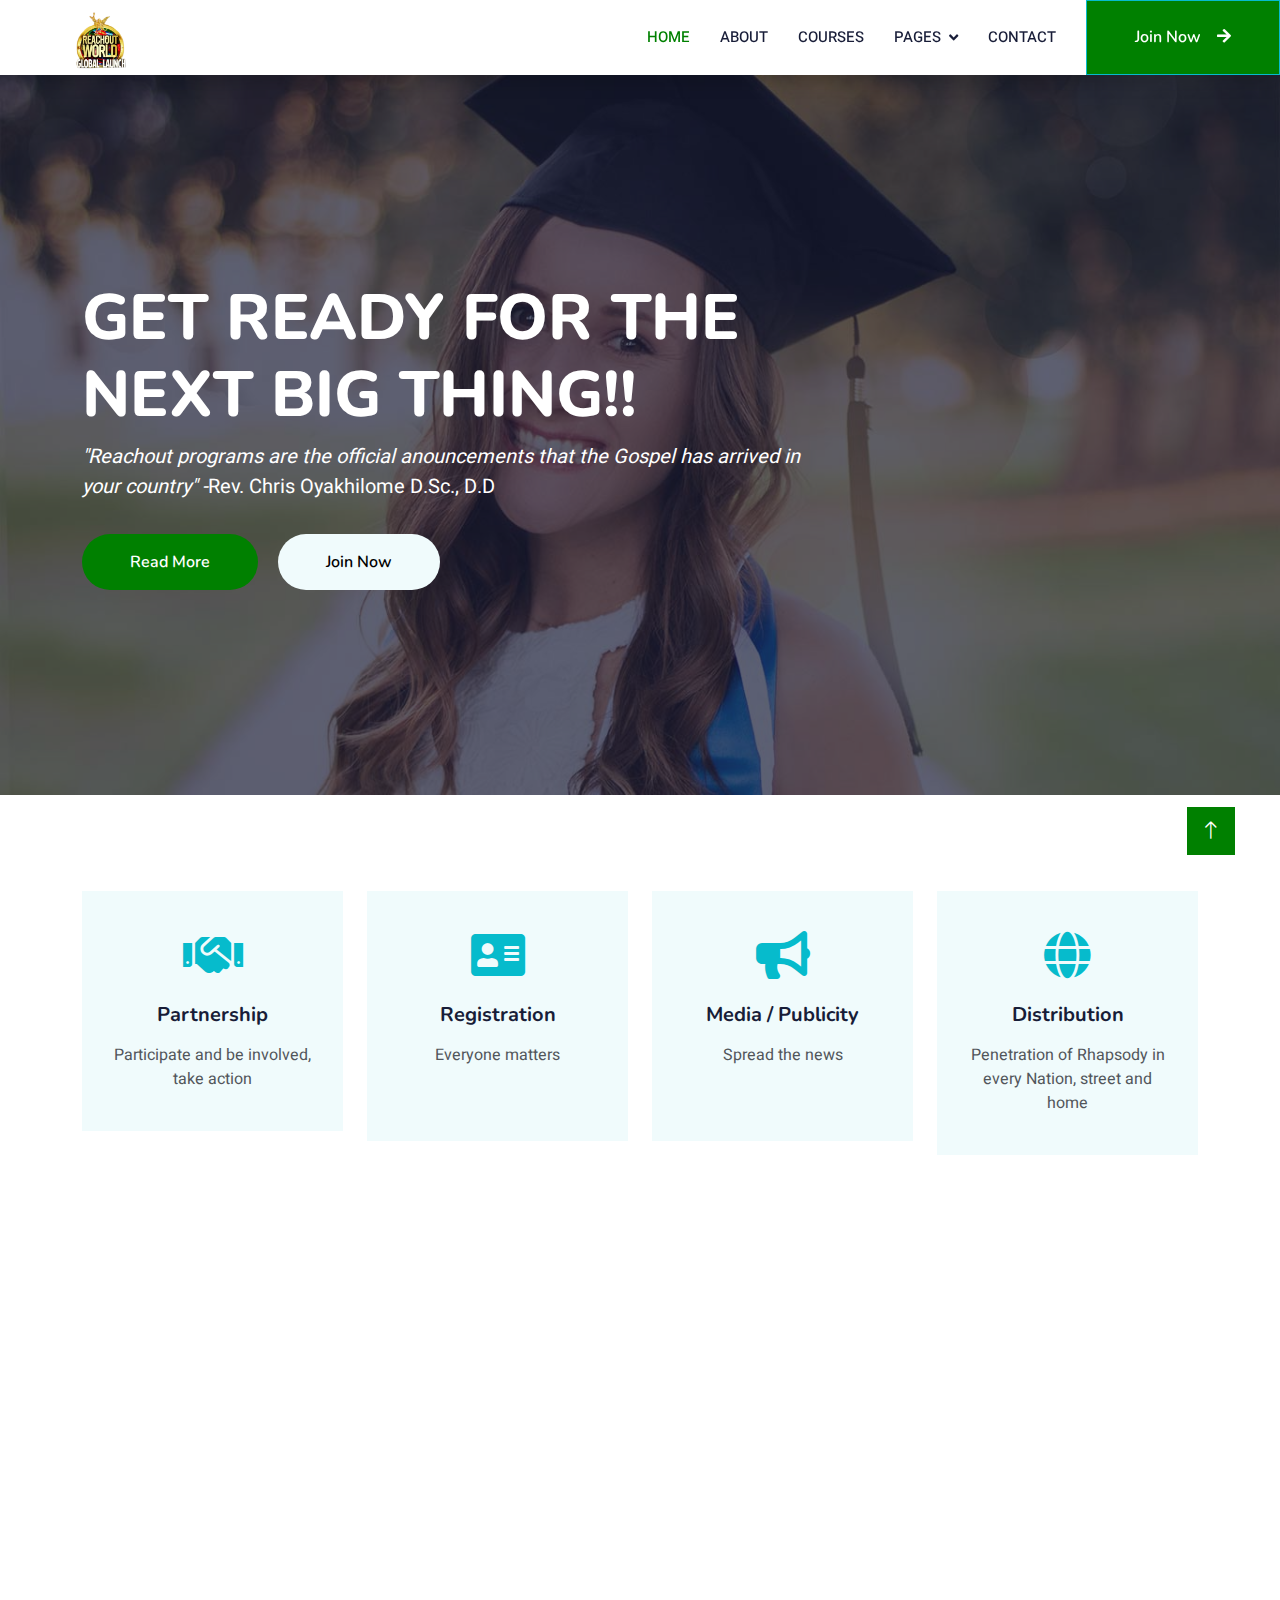
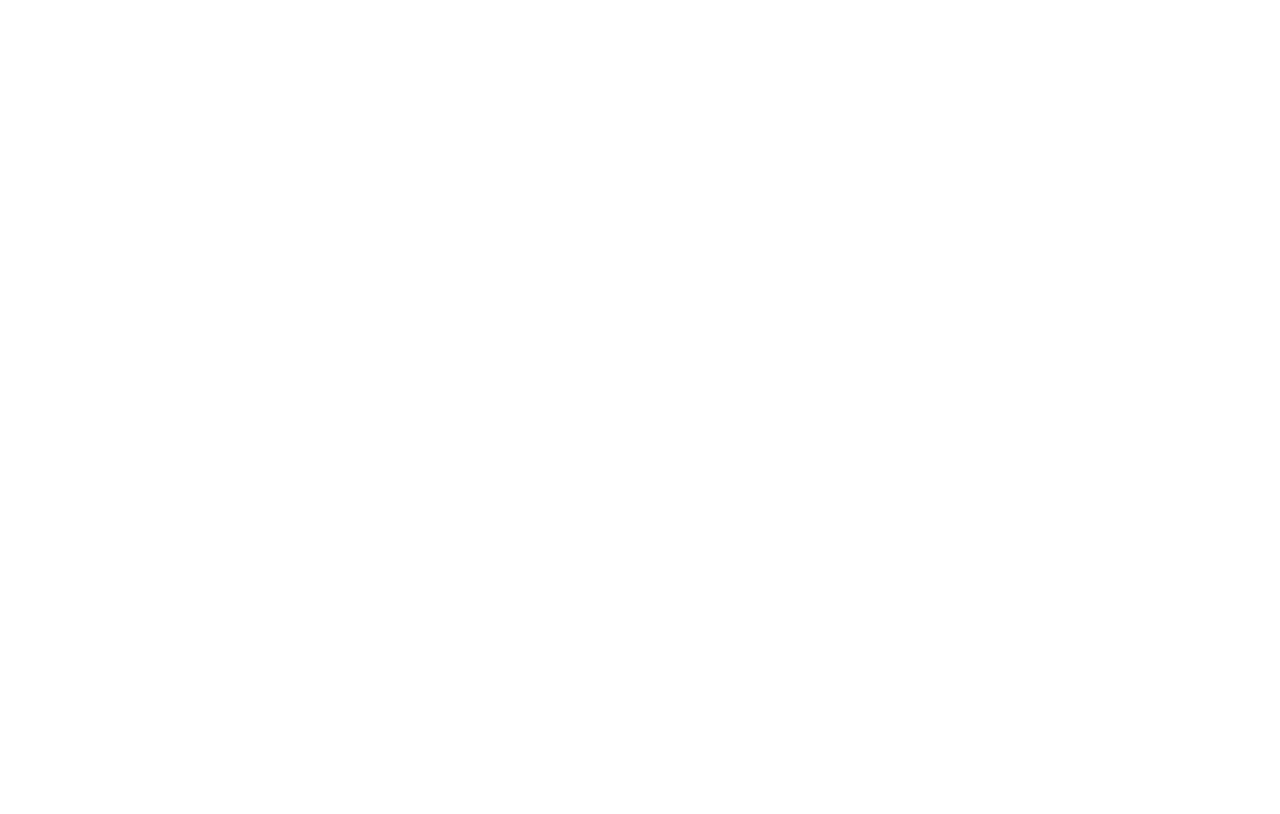
==== index.html @ dee6a067 "hello" ====
<!DOCTYPE html>
<html lang="en">

<head>
    <meta charset="utf-8">
    <title>ReachOut World</title>
    <meta content="width=device-width, initial-scale=1.0" name="viewport">
    <meta content="" name="keywords">
    <meta content="" name="description">

    <!-- Favicon -->
    <link href="img/favicon.ico" rel="icon">

    <!-- Google Web Fonts -->
    <link rel="preconnect" href="https://fonts.googleapis.com">
    <link rel="preconnect" href="https://fonts.gstatic.com" crossorigin>
    <link href="https://fonts.googleapis.com/css2?family=Heebo:wght@400;500;600&family=Nunito:wght@600;700;800&display=swap" rel="stylesheet">

    <!-- Icon Font Stylesheet -->
    <link href="https://cdnjs.cloudflare.com/ajax/libs/font-awesome/5.10.0/css/all.min.css" rel="stylesheet">
    <link href="https://cdn.jsdelivr.net/npm/bootstrap-icons@1.4.1/font/bootstrap-icons.css" rel="stylesheet">

    <!-- Libraries Stylesheet -->
    <link href="lib/animate/animate.min.css" rel="stylesheet">
    <link href="lib/owlcarousel/assets/owl.carousel.min.css" rel="stylesheet">

    <!-- Customized Bootstrap Stylesheet -->
    <link href="css/bootstrap.min.css" rel="stylesheet">

    <!-- Template Stylesheet -->
    <link href="css/style.css" rel="stylesheet">
    <style>
         #logo-img{
    width:110px;
    height:110px;
    margin-top:20px;
  }
        @media screen and (max-width: 921px) {
  #logo-img{
    width:100px;
    height:100px;
    /* margin-top:20px; */
  }
}

    </style>
</head>

<body>
    <!-- Spinner Start -->
    <div id="spinner" class="show bg-white position-fixed translate-middle w-100 vh-100 top-50 start-50 d-flex align-items-center justify-content-center">
        <div class="spinner-border text-primary" style="width: 3rem; height: 3rem;" role="status">
            <span class="sr-only">Loading...</span>
        </div>
    </div>
    <!-- Spinner End -->


    <!-- Navbar Start -->
    <nav class="navbar navbar-expand-lg bg-white navbar-light shadow sticky-top p-0" >
        <a href="index.html" class="navbar-brand d-flex align-items-center px-4 px-lg-5" style="background-color:transparent">
            <h2 class="m-0 text-primary"><img src="./img/ROW.png" id="logo-img" /></h2>
        </a>
        <button type="button" class="navbar-toggler me-4" data-bs-toggle="collapse" data-bs-target="#navbarCollapse" >
            <span class="navbar-toggler-icon"></span>
        </button>
        <div class="collapse navbar-collapse" id="navbarCollapse" style="background-color:transparent">
            <div class="navbar-nav ms-auto p-4 p-lg-0">
                <a href="index.html" class="nav-item nav-link active">Home</a>
                <a href="about.html" class="nav-item nav-link">About</a>
                <a href="courses.html" class="nav-item nav-link">Courses</a>
                <div class="nav-item dropdown">
                    <a href="#" class="nav-link dropdown-toggle" data-bs-toggle="dropdown">Pages</a>
                    <div class="dropdown-menu fade-down m-0">
                        <a href="team.html" class="dropdown-item">Our Team</a>
                        <a href="testimonial.html" class="dropdown-item">Testimonial</a>
                        <a href="404.html" class="dropdown-item">404 Page</a>
                    </div>
                </div>
                <a href="contact.html" class="nav-item nav-link">Contact</a>
            </div>
            <a href="" class="btn btn-primary py-4 px-lg-5 d-none d-lg-block" style="background-color: green;">Join Now<i class="fa fa-arrow-right ms-3"></i></a>
        </div>
    </nav>
    <!-- Navbar End -->


    <!-- Carousel Start -->
    <div class="container-fluid p-0 mb-5">
        <div class="owl-carousel header-carousel position-relative">
            <div class="owl-carousel-item position-relative">
                <img class="img-fluid" src="img/carousel-1.jpg" alt="">
                <div class="position-absolute top-0 start-0 w-100 h-100 d-flex align-items-center" style="background: rgba(24, 29, 56, .7);">
                    <div class="container">
                        <div class="row justify-content-start">
                            <div class="col-sm-10 col-lg-8">
  
                                <h1 class="display-3 text-white animated slideInDown" style="text-transform: uppercase;">Get ready for the next big thing!!</h1>
                                <p class="fs-5 text-white mb-4 pb-2" style="font-style: italic;">"Reachout programs are the official anouncements that the Gospel has arrived in your country" -<spam style="font-style: initial;">Rev. Chris Oyakhilome D.Sc., D.D</spam></p>
                                <a href="" class="btn btn-primary py-md-3 px-md-5 me-3 animated slideInLeft" id="btn-radius">Read More</a>
                                <a href="" class="btn btn-light py-md-3 px-md-5 animated slideInRight" id="btn-radius-white">Join Now</a>
                            </div>
                        </div>
                    </div>  
                </div>
            </div>
            <div class="owl-carousel-item position-relative">
                <img class="img-fluid" src="img/carousel-2.jpg" alt="">
                <div class="position-absolute top-0 start-0 w-100 h-100 d-flex align-items-center" style="background: rgba(24, 29, 56, .7);">
                    <div class="container">
                        <div class="row justify-content-start">
                            <div class="col-sm-10 col-lg-8">

                                <h1 class="display-3 text-white animated slideInDown">Penetrating with Truth Campaign in every City</h1>
                                <p class="fs-5 text-white mb-4 pb-2">Using Rhapsody of Realities</p>
                                <a href="" class="btn btn-primary py-md-3 px-md-5 me-3 animated slideInLeft" id="btn-radius">Read More</a>
                            <a href="" class="btn btn-light py-md-3 px-md-5 animated slideInRight" id="btn-radius-white">Join Now</a>
                            </div>
                        </div>
                    </div>
                </div>
            </div>
            <div class="owl-carousel-item position-relative">
                <img class="img-fluid" src="img/carousel-2.jpg" alt="">
                <div class="position-absolute top-0 start-0 w-100 h-100 d-flex align-items-center" style="background: rgba(24, 29, 56, .7);">
                    <div class="container">
                        <div class="row justify-content-start">
                            <div class="col-sm-10 col-lg-8">

                                <h1 class="display-3 text-white animated slideInDown">Reaching 7 Billion People</h1>
                                <p class="fs-5 text-white mb-4 pb-2">In 7,139 Languages</p>
                                <a href="" class="btn btn-primary py-md-3 px-md-5 me-3 animated slideInLeft" id="btn-radius">Read More</a>
                                <a href="" class="btn btn-light py-md-3 px-md-5 animated slideInRight" id="btn-radius-white">Join Now</a>
                            </div>
                        </div>
                    </div>
                </div>
            </div>
        </div>
    </div>
    <!-- Carousel End -->


    <!-- Service Start -->
    <div class="container-xxl py-5">
        <div class="container">
            <div class="row g-4">
                <div class="col-lg-3 col-sm-6 wow fadeInUp" data-wow-delay="0.1s">
                    <div class="service-item text-center pt-3">
                        <div class="p-4">
                            <i class="fa fa-3x fa-handshake text-primary mb-4"></i>
                            <h5 class="mb-3">Partnership</h5>
                            <p>Participate and be involved, take action</p>
                        </div>
                    </div>
                </div>
                <div class="col-lg-3 col-sm-6 wow fadeInUp" data-wow-delay="0.3s">
                    <div class="service-item text-center pt-3">
                        <div class="p-4">
                            <i class="fa fa-3x fa-address-card text-primary mb-4"></i>
                            <h5 class="mb-3">Registration</h5>
                            <p style="margin-bottom: 50px;">Everyone matters</p>
                        </div>
                    </div>
                </div>
                <div class="col-lg-3 col-sm-6 wow fadeInUp" data-wow-delay="0.5s">
                    <div class="service-item text-center pt-3">
                        <div class="p-4">
                            <i class="fa fa-3x fa-bullhorn text-primary mb-4"></i>
                            <h5 class="mb-3">Media / Publicity</h5>
                            <p style="margin-bottom: 50px;">Spread the news</p>
                        </div>
                    </div>
                </div>
                <div class="col-lg-3 col-sm-6 wow fadeInUp" data-wow-delay="0.7s">
                    <div class="service-item text-center pt-3">
                        <div class="p-4">
                            <i class="fa fa-3x fa-globe text-primary mb-4"></i>
                            <h5 class="mb-3">Distribution</h5>
                            <p>Penetration of Rhapsody in every Nation, street and home</p>
                        </div>
                    </div>
                </div>
            </div>
        </div>
    </div>
    <!-- Service End -->


    <!-- About Start -->
    <div class="container-xxl py-5">
        <div class="container">
            <div class="row g-5">
                <div class="col-lg-6 wow fadeInUp" data-wow-delay="0.1s" style="min-height: 400px;">
                    <div class="position-relative h-100">
                        <img class="img-fluid position-absolute w-100 h-100" src="img/ok.png" alt="" style="object-fit: contain;">
                    </div>
                </div>
                <div class="col-lg-6 wow fadeInUp" data-wow-delay="0.3s">
                    <h6 class="section-title bg-white text-start text-primary pe-3">About Us</h6>
                    <h1 class="mb-4">Reachout World</h1>
                    <p class="mb-4">The Reachout World marks the begining of a global crusade with Rhapsody of Realities in an accountable and effective way.</p>
                    <p class="mb-4">Our aim is to reach 7.5 Billion people across all ages in all 7,139 Languages monthly, with all format, engaging them with God's word.</p>
                    <!-- <div class="row gy-2 gx-4 mb-4">
                        <div class="col-sm-6">
                            <p class="mb-0"><i class="fa fa-arrow-right text-primary me-2"></i>Skilled Instructors</p>
                        </div>
                        <div class="col-sm-6">
                            <p class="mb-0"><i class="fa fa-arrow-right text-primary me-2"></i>Online Classes</p>
                        </div>
                        <div class="col-sm-6">
                            <p class="mb-0"><i class="fa fa-arrow-right text-primary me-2"></i>International Certificate</p>
                        </div>
                        <div class="col-sm-6">
                            <p class="mb-0"><i class="fa fa-arrow-right text-primary me-2"></i>Skilled Instructors</p>
                        </div>
                        <div class="col-sm-6">
                            <p class="mb-0"><i class="fa fa-arrow-right text-primary me-2"></i>Online Classes</p>
                        </div>
                        <div class="col-sm-6">
                            <p class="mb-0"><i class="fa fa-arrow-right text-primary me-2"></i>International Certificate</p>
                        </div>
                    </div> -->
                    <a class="btn btn-primary py-3 px-5 mt-2" href="" id="btn-radius">Read More</a>
                </div>
            </div>
        </div>
    </div>
    <!-- About End -->


    <!-- Categories Start -->
    <div class="container-xxl py-5 category">
        <div class="container">
            <div class="text-center wow fadeInUp" data-wow-delay="0.1s">
                <h6 class="section-title bg-white text-center text-primary px-3">Our Gallery</h6>
              
            </div>
            <div class="row g-3">
                <div class="col-lg-7 col-md-6">
                    <div class="row g-3">
                        <div class="col-lg-12 col-md-12 wow zoomIn" data-wow-delay="0.1s">
                            <a class="position-relative d-block overflow-hidden" href="">
                                <img class="img-fluid" src="img/p1.JPG" alt="">
                                <div class="bg-white text-center position-absolute bottom-0 end-0 py-2 px-3" style="margin: 1px;">
                                    <h5 class="m-0"></h5>
                                    <small class="text-primary"></small>
                                </div>
                            </a>
                        </div>
                        <div class="col-lg-6 col-md-12 wow zoomIn" data-wow-delay="0.3s">
                            <a class="position-relative d-block overflow-hidden" href="">
                                <img class="img-fluid" src="img/p2.JPG" alt="">
                                <div class="bg-white text-center position-absolute bottom-0 end-0 py-2 px-3" style="margin: 1px;">
                                    <h5 class="m-0"></h5>
                                    <small class="text-primary"></small>
                                </div>
                            </a>
                        </div>
                        <div class="col-lg-6 col-md-12 wow zoomIn" data-wow-delay="0.5s">
                            <a class="position-relative d-block overflow-hidden" href="">
                                <img class="img-fluid" src="img/p3.JPG" alt="">
                                <div class="bg-white text-center position-absolute bottom-0 end-0 py-2 px-3" style="margin: 1px;">
                                    <small class="text-primary"></small>
                                </div>
                            </a>
                        </div>
                    </div>
                </div>
                <div class="col-lg-5 col-md-6 wow zoomIn" data-wow-delay="0.7s" style="min-height: 350px;">
                    <a class="position-relative d-block h-100 overflow-hidden" href="">
                        <img class="img-fluid position-absolute w-100 h-100" src="img/p4.JPG" alt="" style="object-fit: cover;">
                        <div class="bg-white text-center position-absolute bottom-0 end-0 py-2 px-3" style="margin:  1px;">
                            <h5 class="m-0"></h5>
                            <small class="text-primary"></small>
                        </div>
                    </a>
                </div>
            </div>
        </div>
    </div>
    <!-- Categories Start -->


    <!-- Courses Start -->
    <div class="container-xxl py-5">
        <div class="container">
            <div class="text-center wow fadeInUp" data-wow-delay="0.1s">
            </div>
            <div class="row g-4 justify-content-center">
                <div class="col-lg-4 col-md-6 wow fadeInUp" data-wow-delay="0.1s">
                    <div class="course-item bg-light">
                        <div class="position-relative overflow-hidden">
                            <img class="img-fluid" src="img/row4.png" alt="">
                            <div class="w-100 d-flex justify-content-center position-absolute bottom-0 start-0 mb-4">
                                <a href="#" class="flex-shrink-0 btn btn-sm btn-primary px-3 border-end" style="border-radius: 30px 0 0 30px;background-color: green;border-width: 0px;">Read More</a>
                                <a href="#" class="flex-shrink-0 btn btn-sm btn-primary px-3" style="border-radius: 0 30px 30px 0;background-color: green;border-width: 0px;">Join Now</a>
                            </div>
                        </div>
                       
                    </div>
                </div>
                <div class="col-lg-4 col-md-6 wow fadeInUp" data-wow-delay="0.1s">
                    <div class="course-item bg-light">
                        <div class="position-relative overflow-hidden">
                            <img class="img-fluid" src="img/row4.png" alt="">
                            <div class="w-100 d-flex justify-content-center position-absolute bottom-0 start-0 mb-4">
                                <a href="#" class="flex-shrink-0 btn btn-sm btn-primary px-3 border-end" style="border-radius: 30px 0 0 30px;border-width: 0px;background-color: green;">Read More</a>
                                <a href="#" class="flex-shrink-0 btn btn-sm btn-primary px-3" style="border-radius: 0 30px 30px 0;border-width: 0px;background-color: green;">Join Now</a>
                            </div>
                        </div>
                       
                    </div>
                </div>
                <div class="col-lg-4 col-md-6 wow fadeInUp" data-wow-delay="0.1s">
                    <div class="course-item bg-light">
                        <div class="position-relative overflow-hidden">
                            <img class="img-fluid" src="img/row4.png" alt="">
                            <div class="w-100 d-flex justify-content-center position-absolute bottom-0 start-0 mb-4" >
                                <a href="#" class="flex-shrink-0 btn btn-sm btn-primary px-3 border-end" style="border-radius: 30px 0 0 30px;border-width: 0px;background-color: green;" >Read More</a>
                                <a href="#" class="flex-shrink-0 btn btn-sm btn-primary px-3" style="border-radius: 0 30px 30px 0;background-color: green;border-width: 0px;">Join Now</a>
                            </div>
                        </div>
                       
                    </div>
                </div>
            </div>
        </div>
    </div>
    <!-- Courses End -->


  


   

    


    <!-- Back to Top -->
    <a href="#" class="btn btn-lg btn-primary btn-lg-square back-to-top" style="background-color: green;border-width:0px"><i class="bi bi-arrow-up"></i></a>


    <!-- JavaScript Libraries -->
    <script src="https://code.jquery.com/jquery-3.4.1.min.js"></script>
    <script src="https://cdn.jsdelivr.net/npm/bootstrap@5.0.0/dist/js/bootstrap.bundle.min.js"></script>
    <script src="lib/wow/wow.min.js"></script>
    <script src="lib/easing/easing.min.js"></script>
    <script src="lib/waypoints/waypoints.min.js"></script>
    <script src="lib/owlcarousel/owl.carousel.min.js"></script>

    <!-- Template Javascript -->
    <script src="js/main.js"></script>
</body>

</html>
---- css/style.css ----
/********** Template CSS **********/
:root {
    --primary: green;
    --light: #F0FBFC;
    --dark: #181d38;
}

.fw-medium {
    font-weight: 600 !important;
}

.fw-semi-bold {
    font-weight: 700 !important;
}

.back-to-top {
    position: fixed;
    display: none;
    right: 45px;
    bottom: 45px;
    z-index: 99;
}

/* this is where i added some of my styling */
#btn-radius{
    border-radius: 100px;
    background-color: green;
    border-color: none;
    border-width: 0px;
}
#btn-radius-white{
    border-radius: 100px;
    background-color:'#ffffff';
    border-color: none;
    border-width: 0px;
}

/*** Spinner ***/
#spinner {
    opacity: 0;
    visibility: hidden;
    transition: opacity .5s ease-out, visibility 0s linear .5s;
    z-index: 99999;
}

#spinner.show {
    transition: opacity .5s ease-out, visibility 0s linear 0s;
    visibility: visible;
    opacity: 1;
}


/*** Button ***/
.btn {
    font-family: 'Nunito', sans-serif;
    font-weight: 600;
    transition: .5s;
}

.btn.btn-primary,
.btn.btn-secondary {
    color: #FFFFFF;
}

.btn-square {
    width: 38px;
    height: 38px;
}

.btn-sm-square {
    width: 32px;
    height: 32px;
}

.btn-lg-square {
    width: 48px;
    height: 48px;
}

.btn-square,
.btn-sm-square,
.btn-lg-square {
    padding: 0;
    display: flex;
    align-items: center;
    justify-content: center;
    font-weight: normal;
    border-radius: 0px;
}


/*** Navbar ***/
.navbar .dropdown-toggle::after {
    border: none;
    content: "\f107";
    font-family: "Font Awesome 5 Free";
    font-weight: 900;
    vertical-align: middle;
    margin-left: 8px;
}

.navbar-light .navbar-nav .nav-link {
    margin-right: 30px;
    padding: 25px 0;
    color: #FFFFFF;
    font-size: 15px;
    text-transform: uppercase;
    outline: none;
}

.navbar-light .navbar-nav .nav-link:hover,
.navbar-light .navbar-nav .nav-link.active {
    color: var(--primary);
}

@media (max-width: 991.98px) {
    .navbar-light .navbar-nav .nav-link  {
        margin-right: 0;
        padding: 10px 0;
    }

    .navbar-light .navbar-nav {
        border-top: 1px solid #EEEEEE;
    }
}

.navbar-light .navbar-brand,
.navbar-light a.btn {
    height: 75px;
}

.navbar-light .navbar-nav .nav-link {
    color: var(--dark);
    font-weight: 500;
}

.navbar-light.sticky-top {
    top: -100px;
    transition: .5s;
}

@media (min-width: 992px) {
    .navbar .nav-item .dropdown-menu {
        display: block;
        margin-top: 0;
        opacity: 0;
        visibility: hidden;
        transition: .5s;
    }

    .navbar .dropdown-menu.fade-down {
        top: 100%;
        transform: rotateX(-75deg);
        transform-origin: 0% 0%;
    }

    .navbar .nav-item:hover .dropdown-menu {
        top: 100%;
        transform: rotateX(0deg);
        visibility: visible;
        transition: .5s;
        opacity: 1;
    }
}


/*** Header carousel ***/
@media (max-width: 768px) {
    .header-carousel .owl-carousel-item {
        position: relative;
        min-height: 500px;
    }
    
    .header-carousel .owl-carousel-item img {
        position: absolute;
        width: 100%;
        height: 100%;
        object-fit: cover;
    }
}

.header-carousel .owl-nav {
    position: absolute;
    top: 50%;
    right: 8%;
    transform: translateY(-50%);
    display: flex;
    flex-direction: column;
}

.header-carousel .owl-nav .owl-prev,
.header-carousel .owl-nav .owl-next {
    margin: 7px 0;
    width: 45px;
    height: 45px;
    display: flex;
    align-items: center;
    justify-content: center;
    color: #FFFFFF;
    background: transparent;
    border: 0px solid #FFFFFF;
    font-size: 22px;
    transition: .5s;
}

.header-carousel .owl-nav .owl-prev:hover,
.header-carousel .owl-nav .owl-next:hover {
    background: var(--primary);
    border-color: var(--primary);
}

.page-header {
    background: linear-gradient(rgba(24, 29, 56, .7), rgba(24, 29, 56, .7)), url(../img/carousel-1.jpg);
    background-position: center center;
    background-repeat: no-repeat;
    background-size: cover;
}

.page-header-inner {
    background: rgba(15, 23, 43, .7);
}

.breadcrumb-item + .breadcrumb-item::before {
    color: var(--light);
}


/*** Section Title ***/
.section-title {
    position: relative;
    display: inline-block;
    text-transform: uppercase;
}

.section-title::before {
    position: absolute;
    content: "";
    width: calc(100% + 80px);
    height: 2px;
    top: 4px;
    left: -40px;
    background: var(--primary);
    z-index: -1;
}

.section-title::after {
    position: absolute;
    content: "";
    width: calc(100% + 120px);
    height: 2px;
    bottom: 5px;
    left: -60px;
    background: var(--primary);
    z-index: -1;
}

.section-title.text-start::before {
    width: calc(100% + 40px);
    left: 0;
}

.section-title.text-start::after {
    width: calc(100% + 60px);
    left: 0;
}


/*** Service ***/
.service-item {
    background: var(--light);
    transition: .5s;
}

.service-item:hover {
    margin-top: -10px;
    background: var(--primary);
}

.service-item * {
    transition: .5s;
}

.service-item:hover * {
    color: var(--light) !important;
}


/*** Categories & Courses ***/
.category img,
.course-item img {
    transition: .5s;
}

.category a:hover img,
.course-item:hover img {
    transform: scale(1.1);
}


/*** Team ***/
.team-item img {
    transition: .5s;
}

.team-item:hover img {
    transform: scale(1.1);
}


/*** Testimonial ***/
.testimonial-carousel::before {
    position: absolute;
    content: "";
    top: 0;
    left: 0;
    height: 100%;
    width: 0;
    background: linear-gradient(to right, rgba(255, 255, 255, 1) 0%, rgba(255, 255, 255, 0) 100%);
    z-index: 1;
}

.testimonial-carousel::after {
    position: absolute;
    content: "";
    top: 0;
    right: 0;
    height: 100%;
    width: 0;
    background: linear-gradient(to left, rgba(255, 255, 255, 1) 0%, rgba(255, 255, 255, 0) 100%);
    z-index: 1;
}

@media (min-width: 768px) {
    .testimonial-carousel::before,
    .testimonial-carousel::after {
        width: 200px;
    }
}

@media (min-width: 992px) {
    .testimonial-carousel::before,
    .testimonial-carousel::after {
        width: 300px;
    }
}

.testimonial-carousel .owl-item .testimonial-text,
.testimonial-carousel .owl-item.center .testimonial-text * {
    transition: .5s;
}

.testimonial-carousel .owl-item.center .testimonial-text {
    background: var(--primary) !important;
}

.testimonial-carousel .owl-item.center .testimonial-text * {
    color: #FFFFFF !important;
}

.testimonial-carousel .owl-dots {
    margin-top: 24px;
    display: flex;
    align-items: flex-end;
    justify-content: center;
}

.testimonial-carousel .owl-dot {
    position: relative;
    display: inline-block;
    margin: 0 5px;
    width: 15px;
    height: 15px;
    border: 1px solid #CCCCCC;
    transition: .5s;
}

.testimonial-carousel .owl-dot.active {
    background: var(--primary);
    border-color: var(--primary);
}


/*** Footer ***/
.footer .btn.btn-social {
    margin-right: 5px;
    width: 35px;
    height: 35px;
    display: flex;
    align-items: center;
    justify-content: center;
    color: var(--light);
    font-weight: normal;
    border: 1px solid #FFFFFF;
    border-radius: 35px;
    transition: .3s;
}

.footer .btn.btn-social:hover {
    color: var(--primary);
}

.footer .btn.btn-link {
    display: block;
    margin-bottom: 5px;
    padding: 0;
    text-align: left;
    color: #FFFFFF;
    font-size: 15px;
    font-weight: normal;
    text-transform: capitalize;
    transition: .3s;
}

.footer .btn.btn-link::before {
    position: relative;
    content: "\f105";
    font-family: "Font Awesome 5 Free";
    font-weight: 900;
    margin-right: 10px;
}

.footer .btn.btn-link:hover {
    letter-spacing: 1px;
    box-shadow: none;
}

.footer .copyright {
    padding: 25px 0;
    font-size: 15px;
    border-top: 1px solid rgba(256, 256, 256, .1);
}

.footer .copyright a {
    color: var(--light);
}

.footer .footer-menu a {
    margin-right: 15px;
    padding-right: 15px;
    border-right: 1px solid rgba(255, 255, 255, .1);
}

.footer .footer-menu a:last-child {
    margin-right: 0;
    padding-right: 0;
    border-right: none;
}
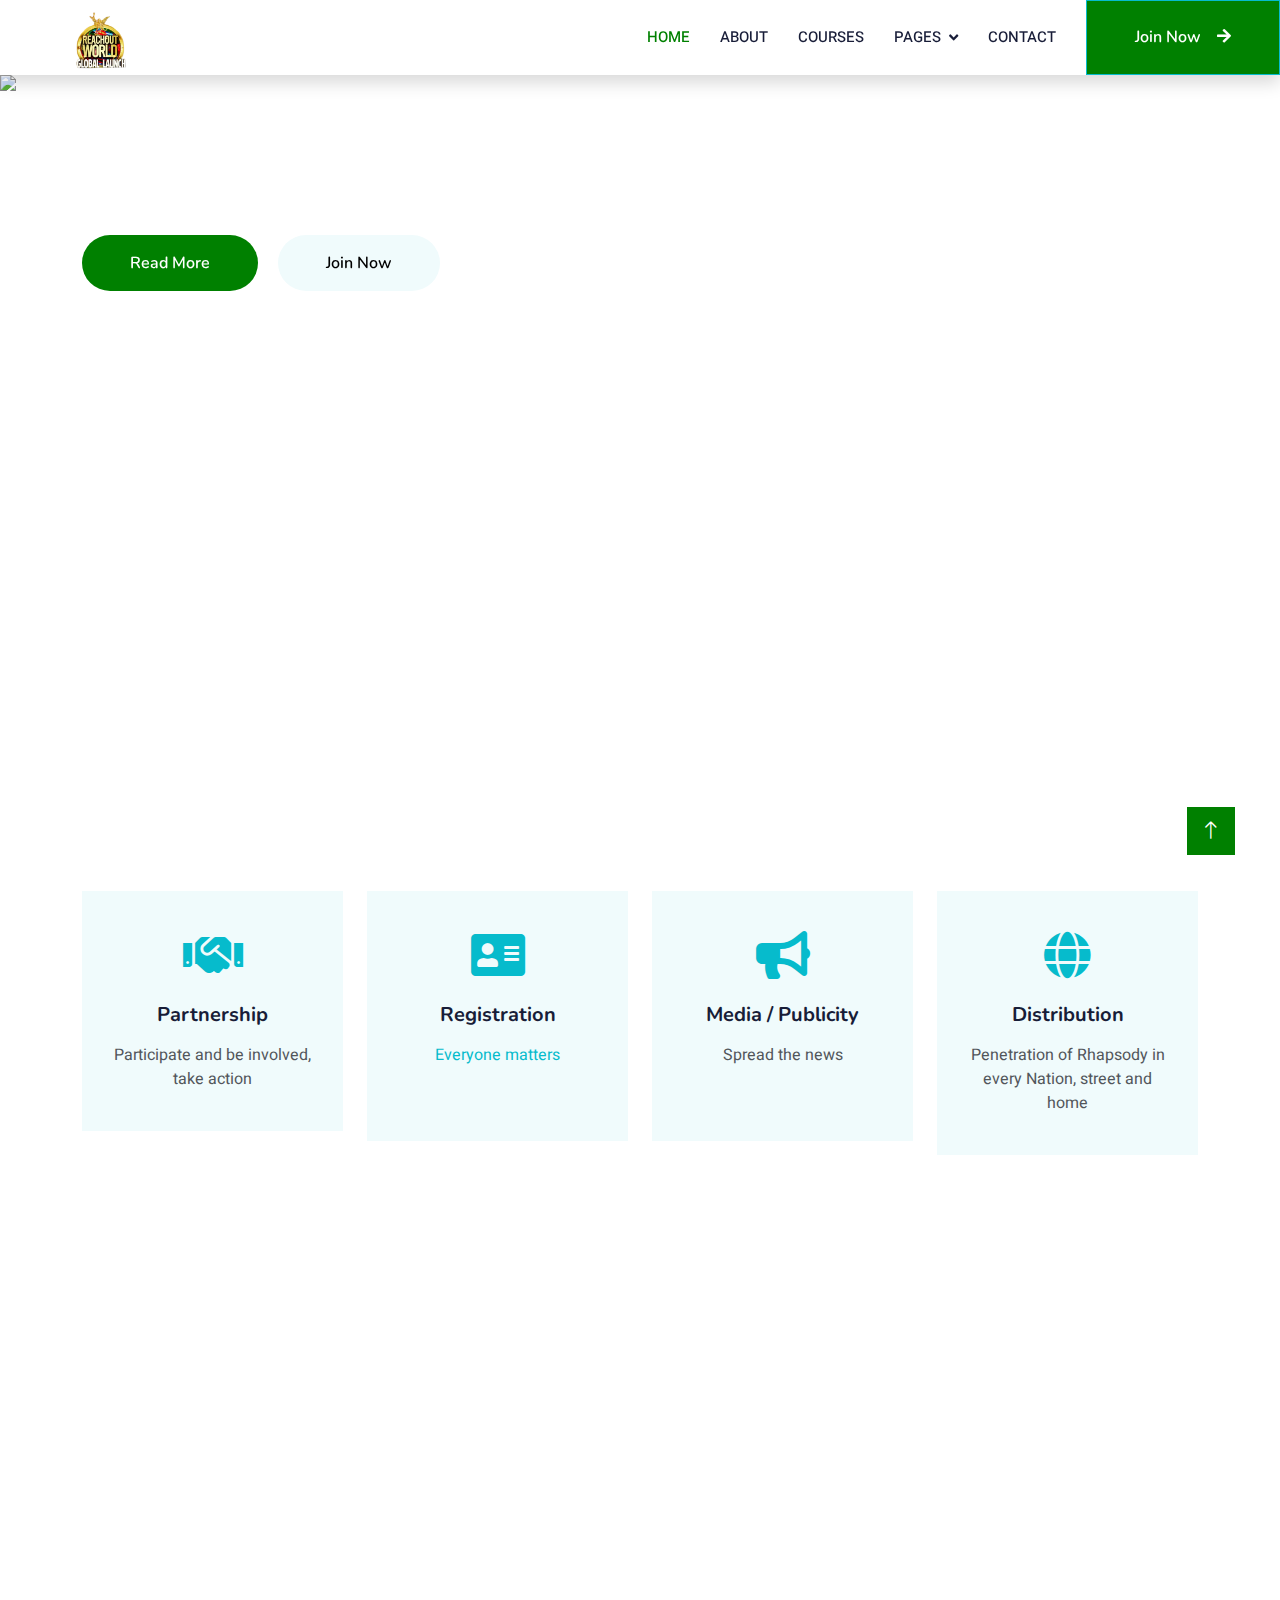
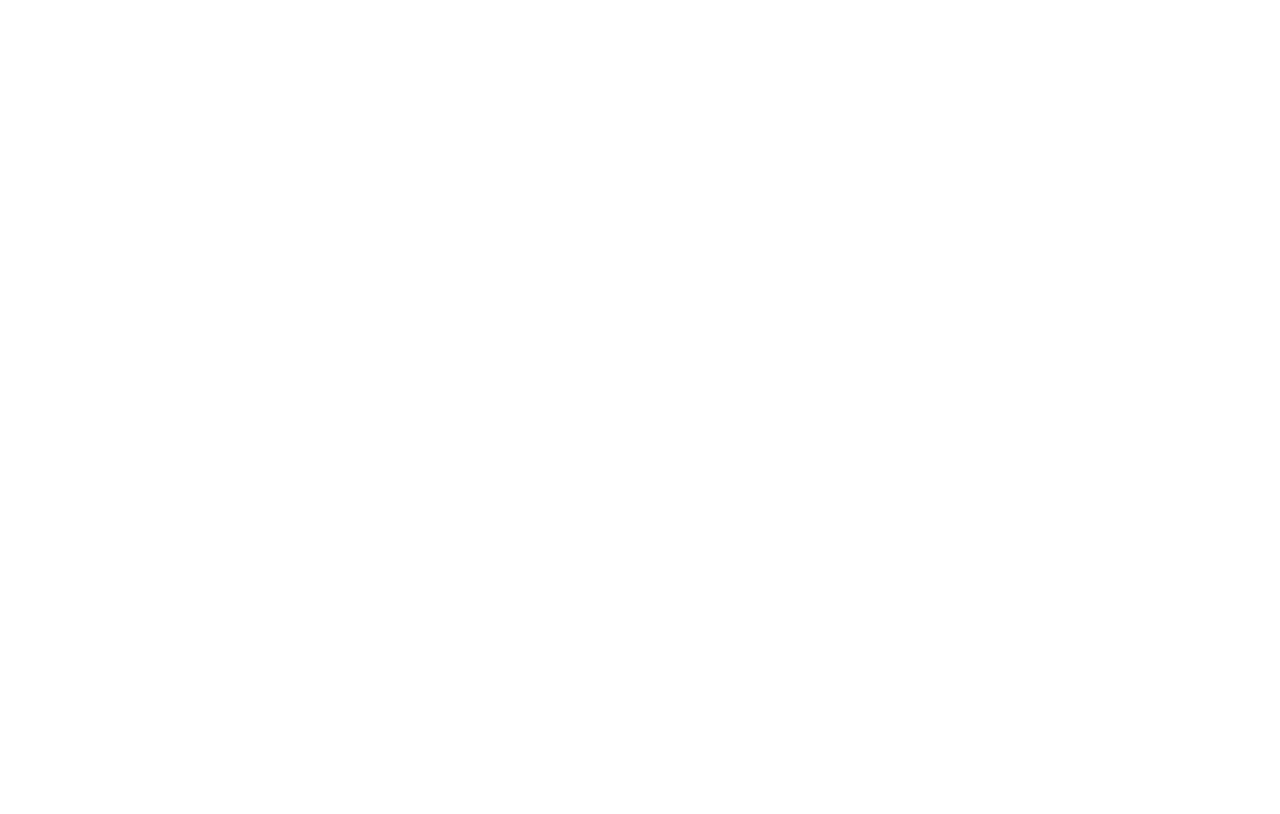
==== commit a1b8963c: "added registration page" ====
--- a/index.html
+++ b/index.html
@@ -35,12 +35,38 @@
     height:110px;
     margin-top:20px;
   }
-        @media screen and (max-width: 921px) {
+  #slide1{
+    display:block;
+ 
+  }
+  #slide2{
+   display: none; 
+    
+  }
+  .btnCover{
+      margin-top: 200px;
+  }
+  .btnCover1{
+      margin-top: 40vh;
+  }
+
+  @media (max-width: 992px) and (min-width: 320px){
   #logo-img{
     width:100px;
     height:100px;
     /* margin-top:20px; */
   }
+  #slide2{
+    display:inline-block;
+    width:400px;
+    height:400px;
+    object-fit: contain;
+  }
+  #slide1{
+   display: none; 
+
+  }
+
 }
 
     </style>
@@ -67,7 +93,7 @@
         <div class="collapse navbar-collapse" id="navbarCollapse" style="background-color:transparent">
             <div class="navbar-nav ms-auto p-4 p-lg-0">
                 <a href="index.html" class="nav-item nav-link active">Home</a>
-                <a href="about.html" class="nav-item nav-link">About</a>
+                <a href="https://www.reachoutworld.org" class="nav-item nav-link">About</a>
                 <a href="courses.html" class="nav-item nav-link">Courses</a>
                 <div class="nav-item dropdown">
                     <a href="#" class="nav-link dropdown-toggle" data-bs-toggle="dropdown">Pages</a>
@@ -89,16 +115,21 @@
     <div class="container-fluid p-0 mb-5">
         <div class="owl-carousel header-carousel position-relative">
             <div class="owl-carousel-item position-relative">
-                <img class="img-fluid" src="img/carousel-1.jpg" alt="">
-                <div class="position-absolute top-0 start-0 w-100 h-100 d-flex align-items-center" style="background: rgba(24, 29, 56, .7);">
+                <!-- <img class="img-fluid" id="slide1">
+               <img class="img-fluid" src="./img/BANNER.png" data-device-pixel-ratio-1.5="./img/BAN.jpg" > -->
+               <img src="./img/BANNER.png" class="img-fluid" id="slide1">
+    <img src="./img/BAN.jpeg"  class="img-fluid" id="slide2">
+                <div class="position-absolute top-0 start-0 w-100 h-100 d-flex align-items-center" >
                     <div class="container">
                         <div class="row justify-content-start">
                             <div class="col-sm-10 col-lg-8">
   
-                                <h1 class="display-3 text-white animated slideInDown" style="text-transform: uppercase;">Get ready for the next big thing!!</h1>
-                                <p class="fs-5 text-white mb-4 pb-2" style="font-style: italic;">"Reachout programs are the official anouncements that the Gospel has arrived in your country" -<spam style="font-style: initial;">Rev. Chris Oyakhilome D.Sc., D.D</spam></p>
-                                <a href="" class="btn btn-primary py-md-3 px-md-5 me-3 animated slideInLeft" id="btn-radius">Read More</a>
+                                <!-- <h1 class="display-3 text-white animated slideInDown" style="text-transform: uppercase;">Get ready for the next big thing!!</h1>
+                                <p class="fs-5 text-white mb-4 pb-2" style="font-style: italic;">"Reachout programs are the official anouncements that the Gospel has arrived in your country" -<spam style="font-style: initial;">Rev. Chris Oyakhilome D.Sc., D.D</spam></p> -->
+                                <div class="btnCover1">     
+                               <a href="" class="btn btn-primary py-md-3 px-md-5 me-3 animated slideInLeft" id="btn-radius">Read More</a>
                                 <a href="" class="btn btn-light py-md-3 px-md-5 animated slideInRight" id="btn-radius-white">Join Now</a>
+                               </div>
                             </div>
                         </div>
                     </div>  
@@ -111,10 +142,12 @@
                         <div class="row justify-content-start">
                             <div class="col-sm-10 col-lg-8">
 
+                                <div class="btnCover">
                                 <h1 class="display-3 text-white animated slideInDown">Penetrating with Truth Campaign in every City</h1>
                                 <p class="fs-5 text-white mb-4 pb-2">Using Rhapsody of Realities</p>
                                 <a href="" class="btn btn-primary py-md-3 px-md-5 me-3 animated slideInLeft" id="btn-radius">Read More</a>
                             <a href="" class="btn btn-light py-md-3 px-md-5 animated slideInRight" id="btn-radius-white">Join Now</a>
+                               </div>
                             </div>
                         </div>
                     </div>
@@ -126,11 +159,13 @@
                     <div class="container">
                         <div class="row justify-content-start">
                             <div class="col-sm-10 col-lg-8">
-
+                                <div class="btnCover">
                                 <h1 class="display-3 text-white animated slideInDown">Reaching 7 Billion People</h1>
                                 <p class="fs-5 text-white mb-4 pb-2">In 7,139 Languages</p>
+                            
                                 <a href="" class="btn btn-primary py-md-3 px-md-5 me-3 animated slideInLeft" id="btn-radius">Read More</a>
                                 <a href="" class="btn btn-light py-md-3 px-md-5 animated slideInRight" id="btn-radius-white">Join Now</a>
+                              </div>
                             </div>
                         </div>
                     </div>
@@ -155,6 +190,7 @@
                     </div>
                 </div>
                 <div class="col-lg-3 col-sm-6 wow fadeInUp" data-wow-delay="0.3s">
+                    <a href="registration.html">
                     <div class="service-item text-center pt-3">
                         <div class="p-4">
                             <i class="fa fa-3x fa-address-card text-primary mb-4"></i>
@@ -162,6 +198,7 @@
                             <p style="margin-bottom: 50px;">Everyone matters</p>
                         </div>
                     </div>
+                    </a>
                 </div>
                 <div class="col-lg-3 col-sm-6 wow fadeInUp" data-wow-delay="0.5s">
                     <div class="service-item text-center pt-3">
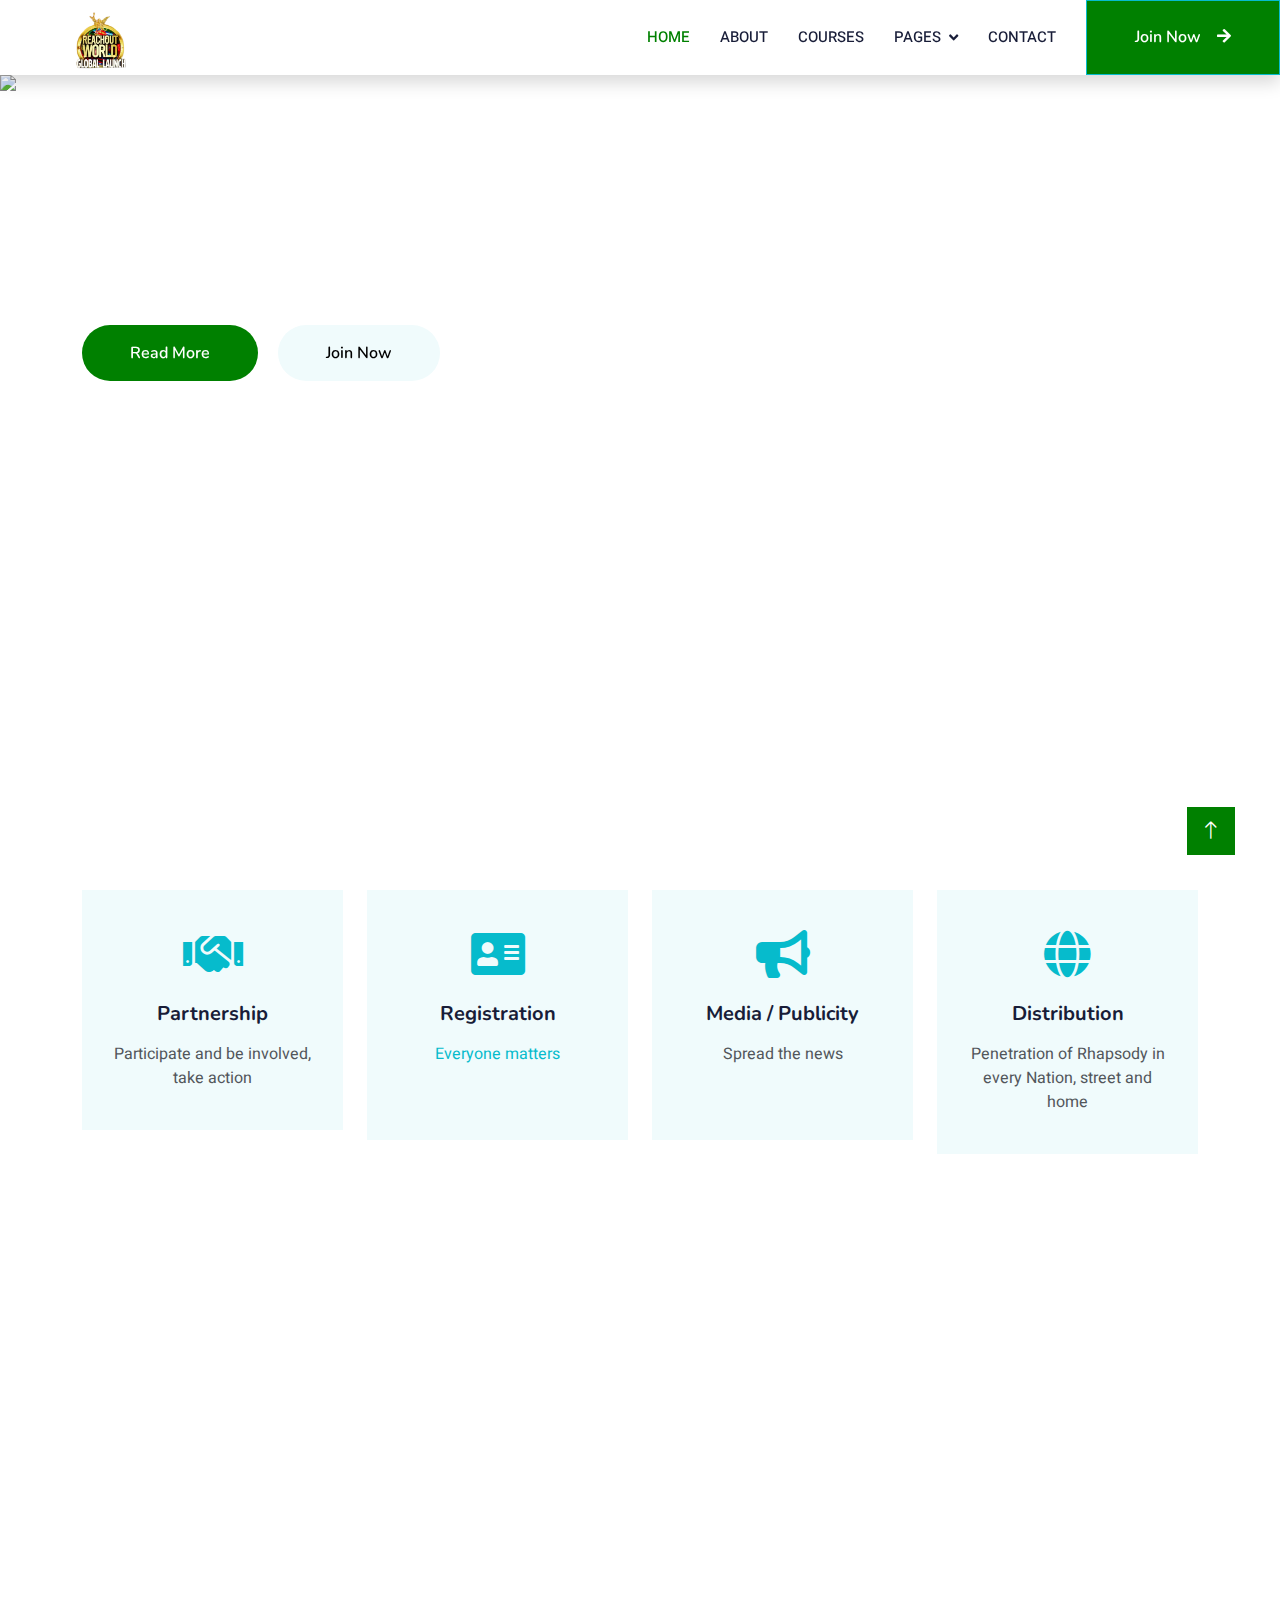
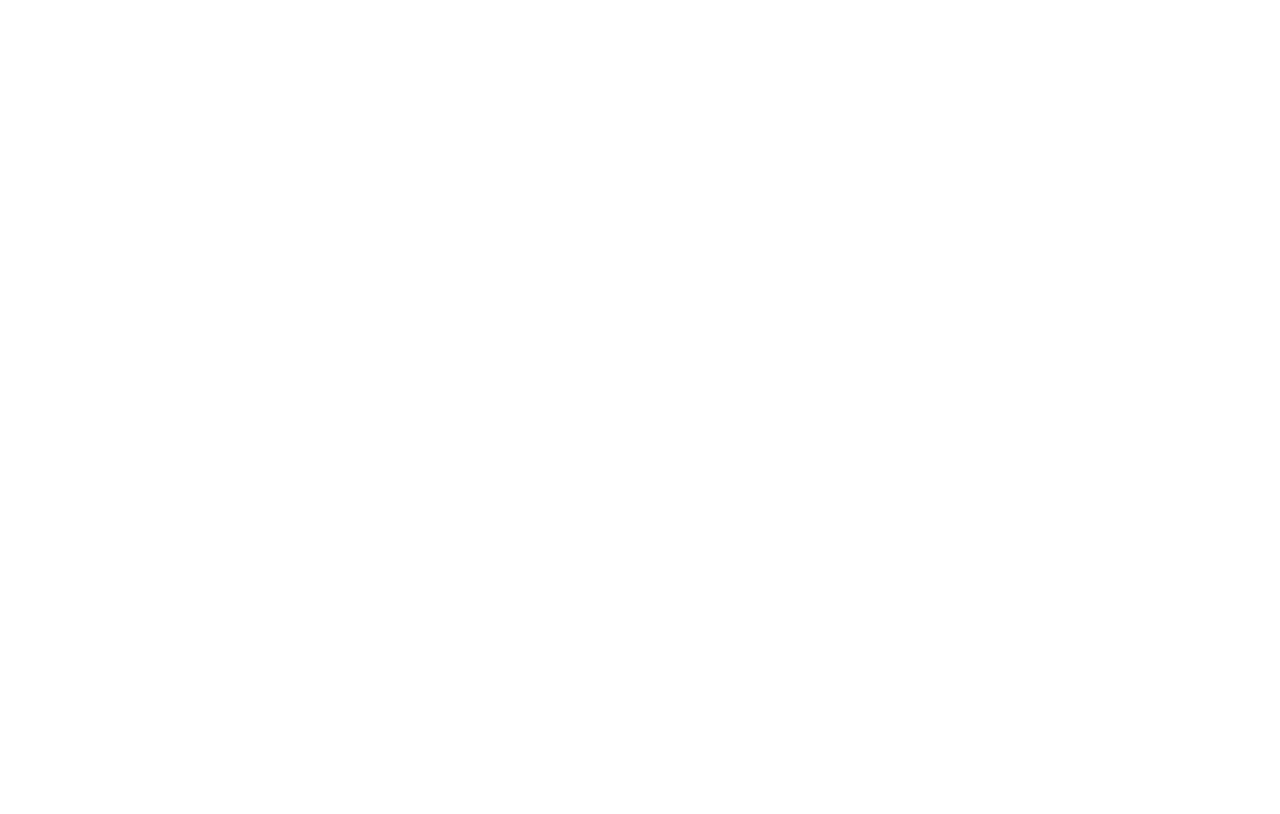
==== commit fcddc28f: "added the group img" ====
--- a/index.html
+++ b/index.html
@@ -37,8 +37,14 @@
   }
   #slide1{
     display:block;
- 
-  }
+    object-fit: contain;
+  }
+  #slide3{
+  
+    object-fit: contain;
+    
+
+}
   #slide2{
    display: none; 
     
@@ -47,7 +53,10 @@
       margin-top: 200px;
   }
   .btnCover1{
-      margin-top: 40vh;
+      margin-top: 60vh;
+  }
+  .btnCover2{
+      margin-top: 60vh;
   }
 
   @media (max-width: 992px) and (min-width: 320px){
@@ -66,9 +75,17 @@
    display: none; 
 
   }
-
+  #slide3{
+    width:400px;
+    height:380px;
+    object-fit: cover;
 }
-
+.btnCover2{
+      margin-top: 28vh;
+  }
+  #reg-container{
+margin-top:-22vh
+  }
     </style>
 </head>
 
@@ -115,10 +132,9 @@
     <div class="container-fluid p-0 mb-5">
         <div class="owl-carousel header-carousel position-relative">
             <div class="owl-carousel-item position-relative">
-                <!-- <img class="img-fluid" id="slide1">
-               <img class="img-fluid" src="./img/BANNER.png" data-device-pixel-ratio-1.5="./img/BAN.jpg" > -->
+             
                <img src="./img/BANNER.png" class="img-fluid" id="slide1">
-    <img src="./img/BAN.jpeg"  class="img-fluid" id="slide2">
+                <img src="./img/BAN.jpeg"  class="img-fluid" id="slide2">
                 <div class="position-absolute top-0 start-0 w-100 h-100 d-flex align-items-center" >
                     <div class="container">
                         <div class="row justify-content-start">
@@ -126,7 +142,7 @@
   
                                 <!-- <h1 class="display-3 text-white animated slideInDown" style="text-transform: uppercase;">Get ready for the next big thing!!</h1>
                                 <p class="fs-5 text-white mb-4 pb-2" style="font-style: italic;">"Reachout programs are the official anouncements that the Gospel has arrived in your country" -<spam style="font-style: initial;">Rev. Chris Oyakhilome D.Sc., D.D</spam></p> -->
-                                <div class="btnCover1">     
+                                <div class="btnCover2">     
                                <a href="" class="btn btn-primary py-md-3 px-md-5 me-3 animated slideInLeft" id="btn-radius">Read More</a>
                                 <a href="" class="btn btn-light py-md-3 px-md-5 animated slideInRight" id="btn-radius-white">Join Now</a>
                                </div>
@@ -136,15 +152,15 @@
                 </div>
             </div>
             <div class="owl-carousel-item position-relative">
-                <img class="img-fluid" src="img/carousel-2.jpg" alt="">
-                <div class="position-absolute top-0 start-0 w-100 h-100 d-flex align-items-center" style="background: rgba(24, 29, 56, .7);">
+                <img src="./img/network.jpeg" class="img-fluid" id="slide3">
+                <div class="position-absolute top-0 start-0 w-100 h-100 d-flex align-items-center" >
                     <div class="container">
                         <div class="row justify-content-start">
                             <div class="col-sm-10 col-lg-8">
 
                                 <div class="btnCover">
-                                <h1 class="display-3 text-white animated slideInDown">Penetrating with Truth Campaign in every City</h1>
-                                <p class="fs-5 text-white mb-4 pb-2">Using Rhapsody of Realities</p>
+                                <!-- <h1 class="display-3 text-white animated slideInDown">Penetrating with Truth Campaign in every City</h1>
+                                <p class="fs-5 text-white mb-4 pb-2">Using Rhapsody of Realities</p> -->
                                 <a href="" class="btn btn-primary py-md-3 px-md-5 me-3 animated slideInLeft" id="btn-radius">Read More</a>
                             <a href="" class="btn btn-light py-md-3 px-md-5 animated slideInRight" id="btn-radius-white">Join Now</a>
                                </div>
@@ -154,14 +170,14 @@
                 </div>
             </div>
             <div class="owl-carousel-item position-relative">
-                <img class="img-fluid" src="img/carousel-2.jpg" alt="">
-                <div class="position-absolute top-0 start-0 w-100 h-100 d-flex align-items-center" style="background: rgba(24, 29, 56, .7);">
+                <img src="./img/seven.jpeg" class="img-fluid" id="slide3">
+        
+                <div class="position-absolute top-0 start-0 w-100 h-100 d-flex align-items-center" >
                     <div class="container">
                         <div class="row justify-content-start">
                             <div class="col-sm-10 col-lg-8">
                                 <div class="btnCover">
-                                <h1 class="display-3 text-white animated slideInDown">Reaching 7 Billion People</h1>
-                                <p class="fs-5 text-white mb-4 pb-2">In 7,139 Languages</p>
+                              
                             
                                 <a href="" class="btn btn-primary py-md-3 px-md-5 me-3 animated slideInLeft" id="btn-radius">Read More</a>
                                 <a href="" class="btn btn-light py-md-3 px-md-5 animated slideInRight" id="btn-radius-white">Join Now</a>
@@ -177,7 +193,7 @@
 
 
     <!-- Service Start -->
-    <div class="container-xxl py-5">
+    <div class="container-xxl py-5" id="reg-container">
         <div class="container">
             <div class="row g-4">
                 <div class="col-lg-3 col-sm-6 wow fadeInUp" data-wow-delay="0.1s">
